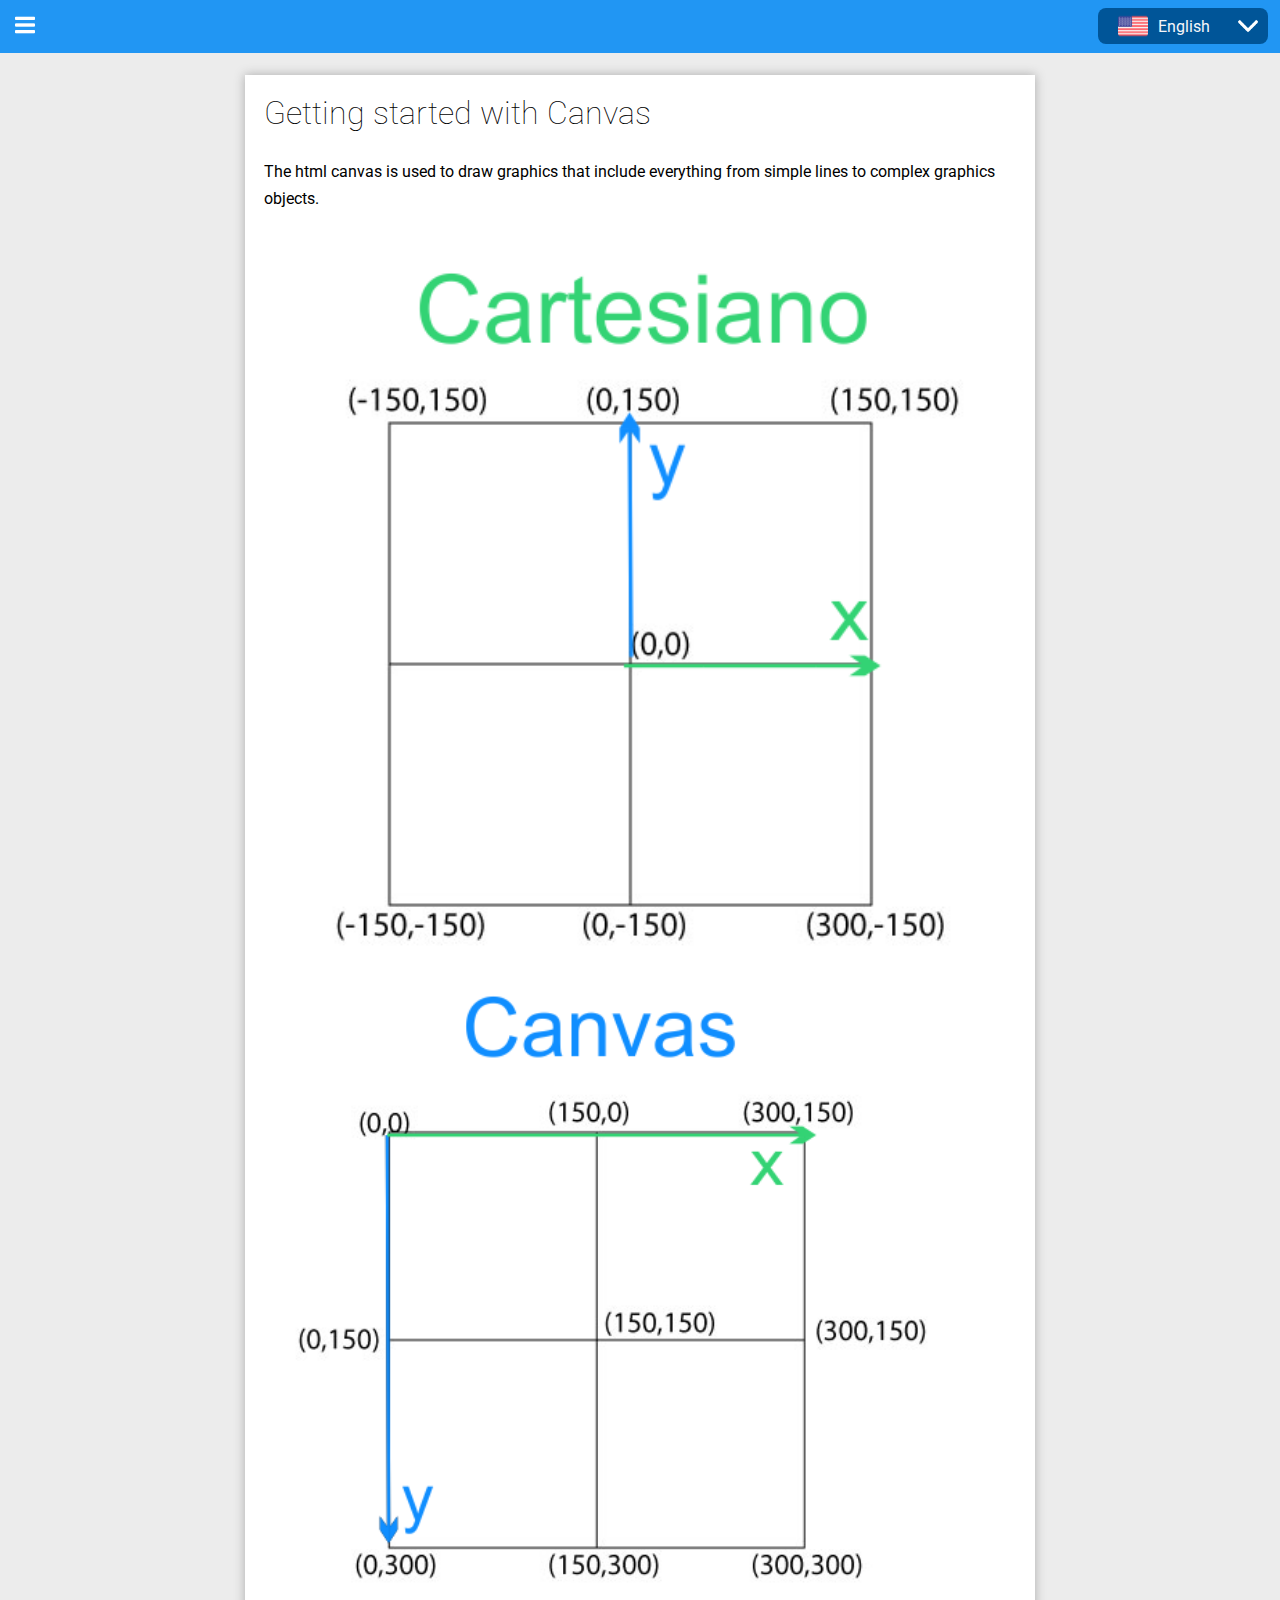
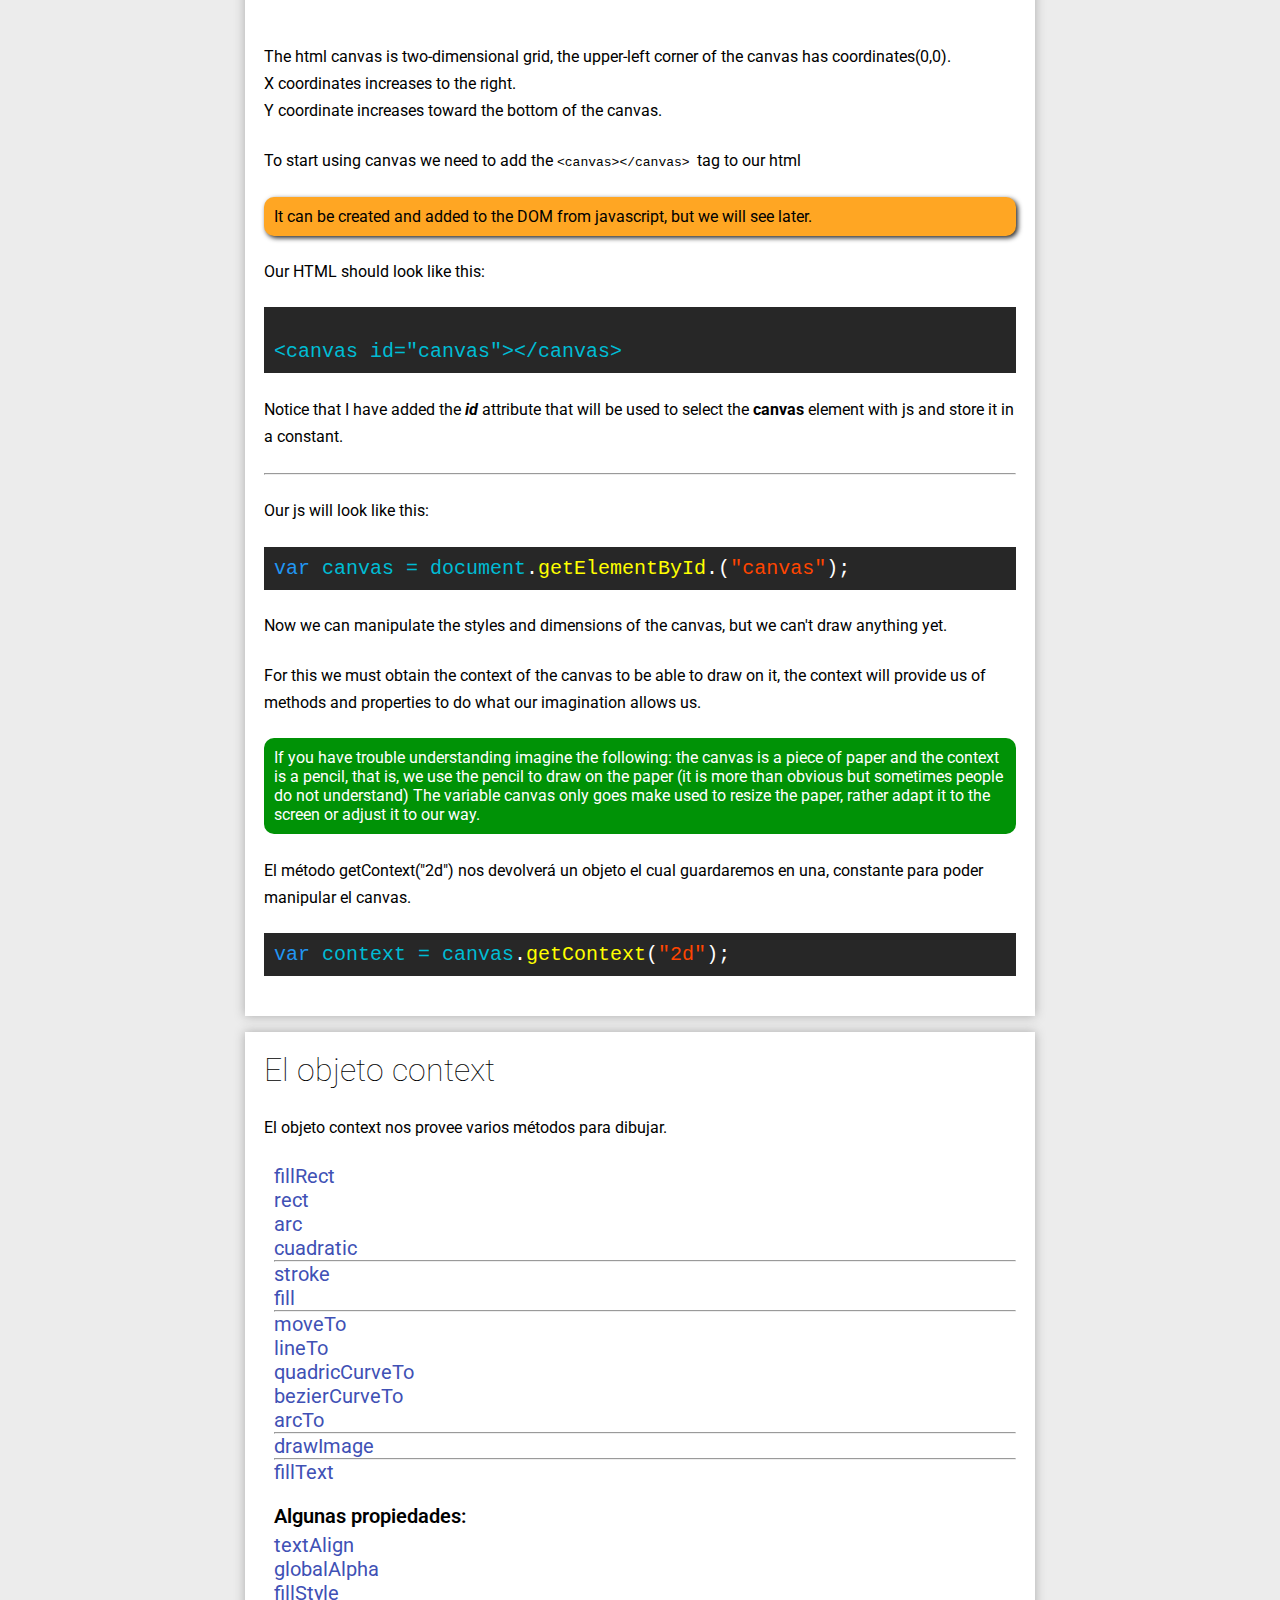
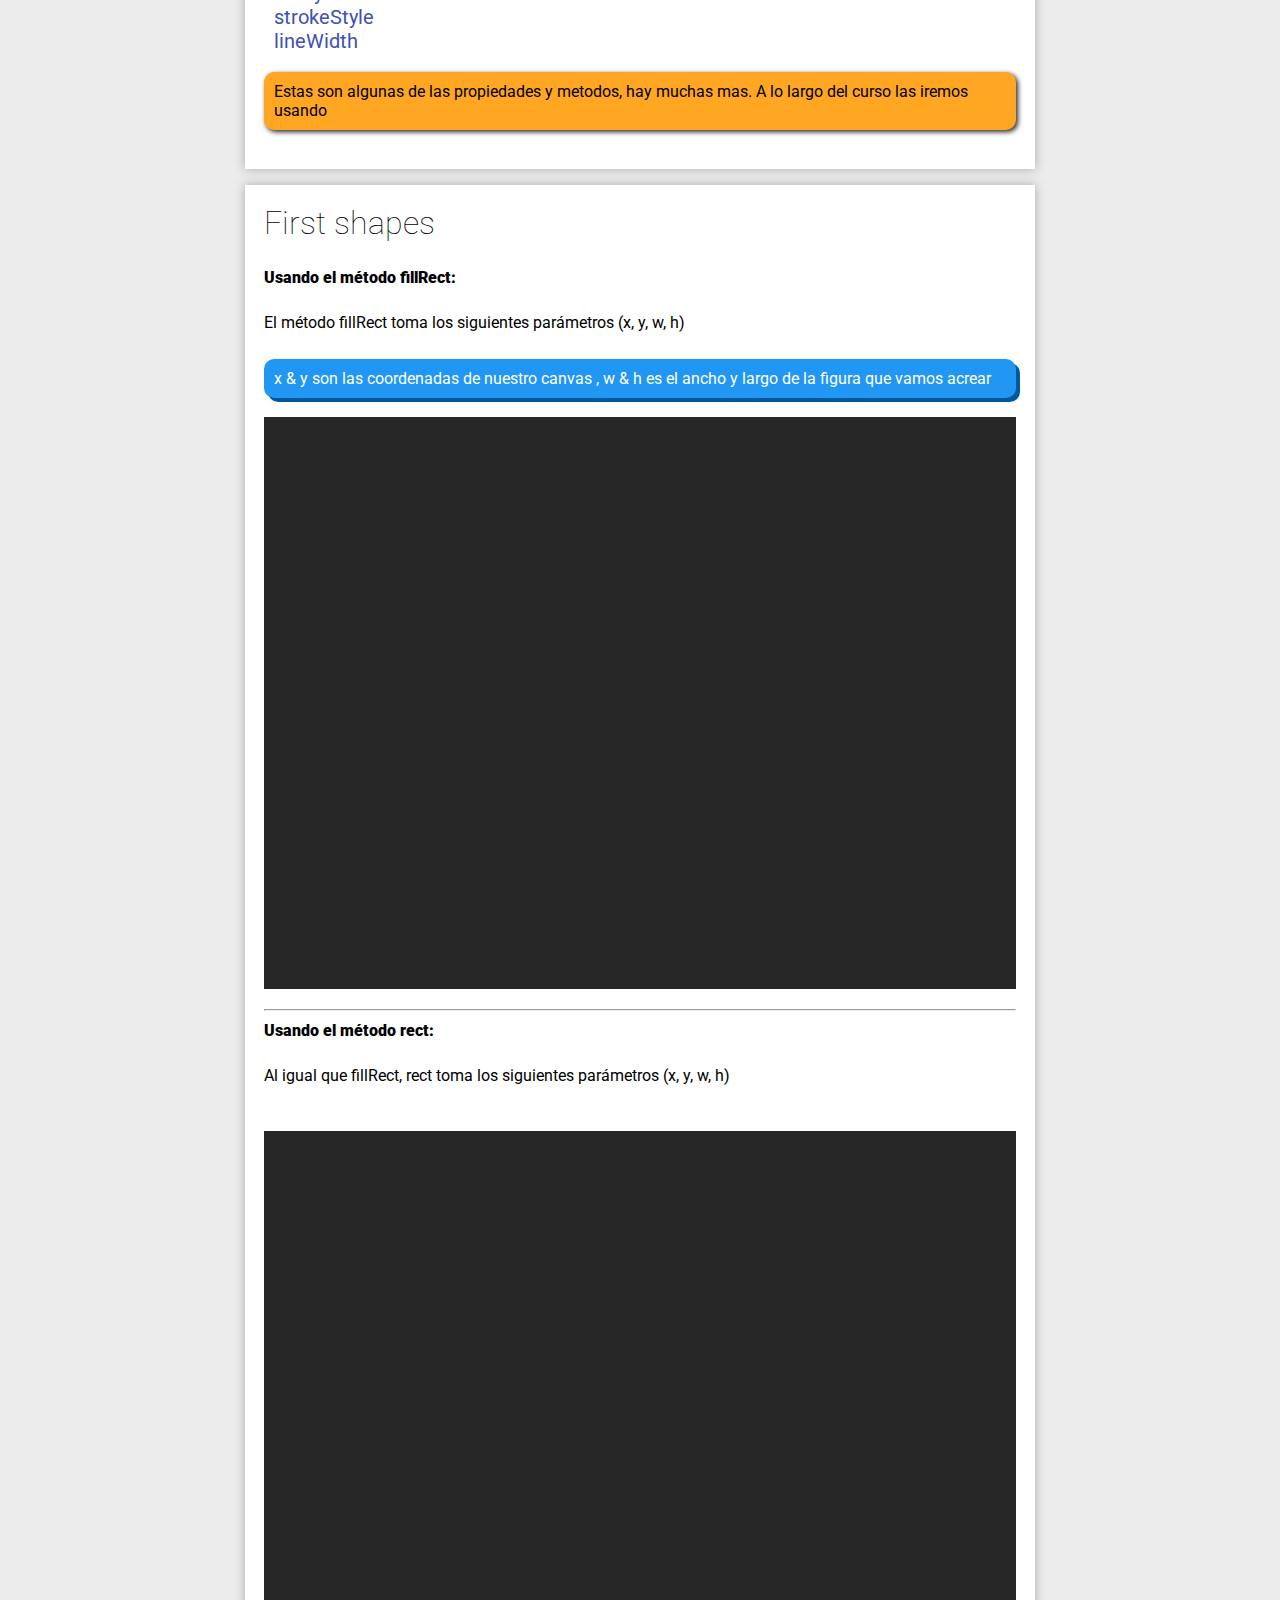
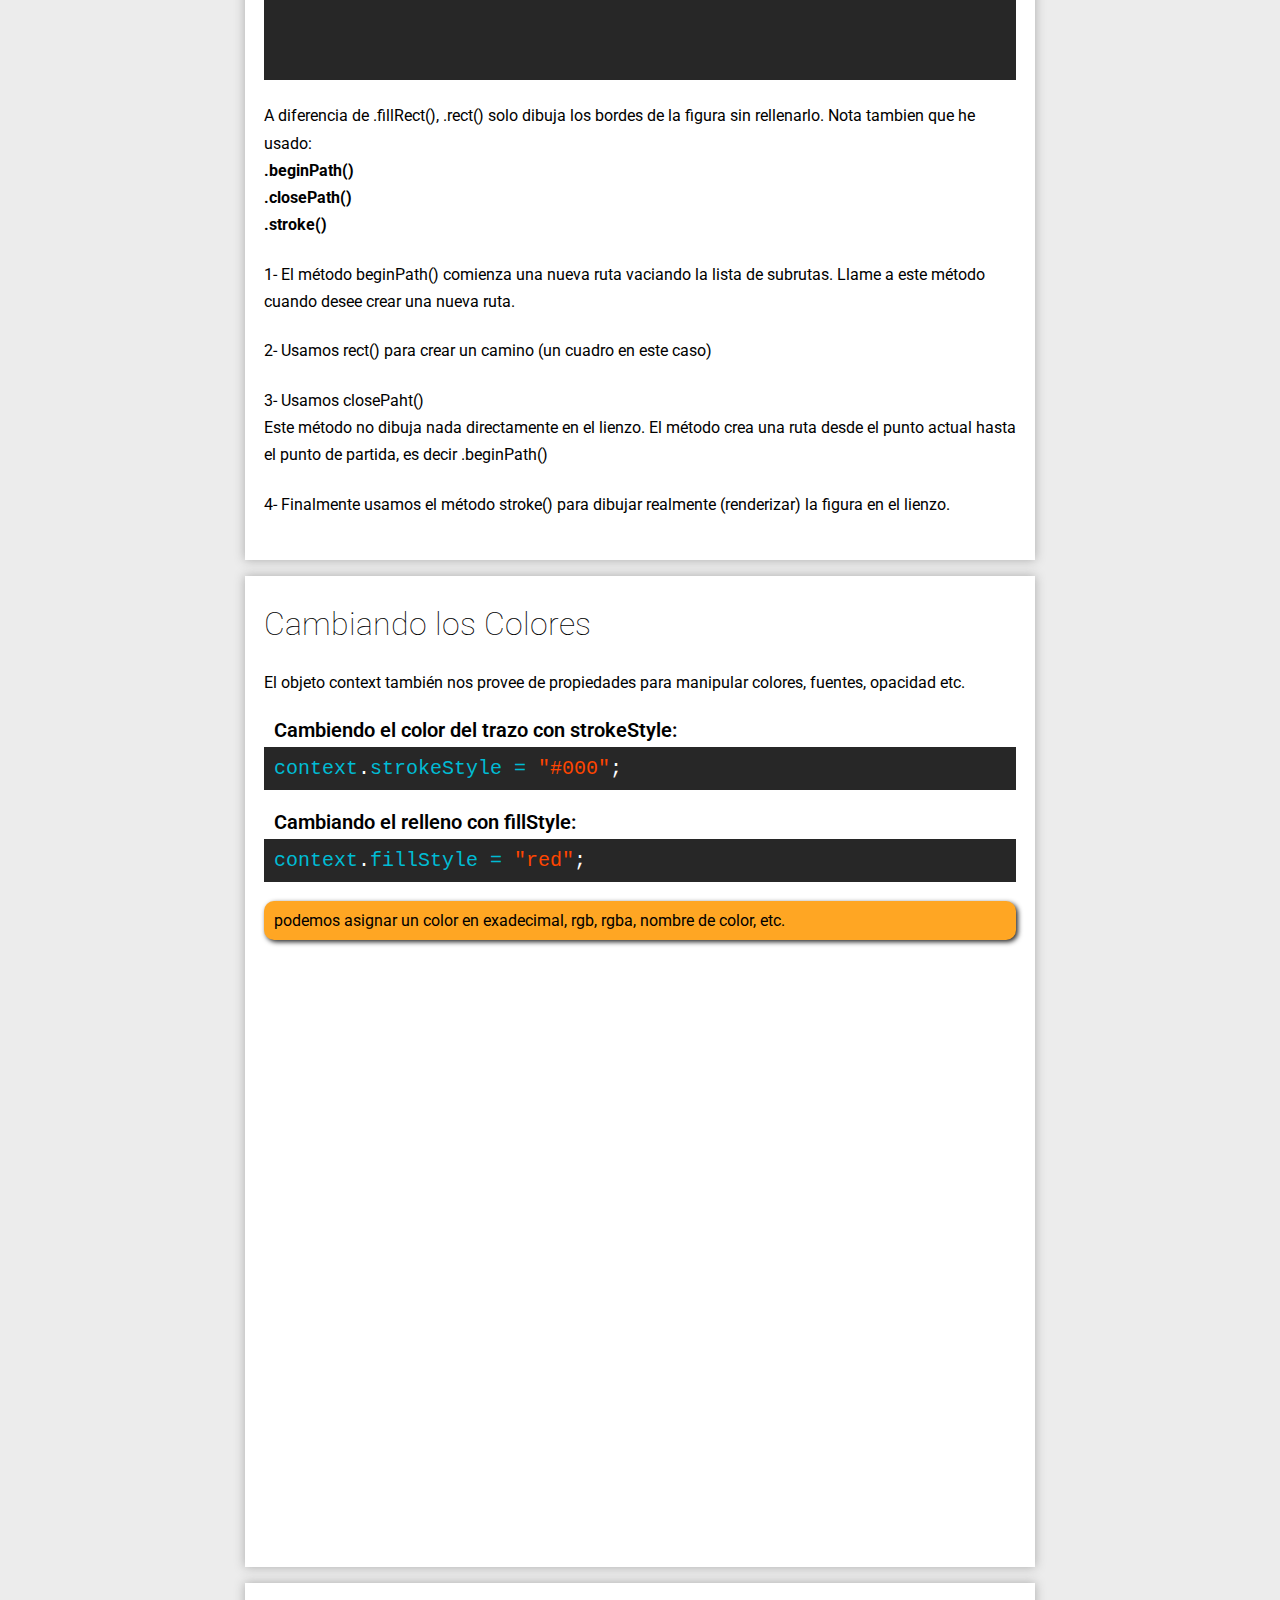
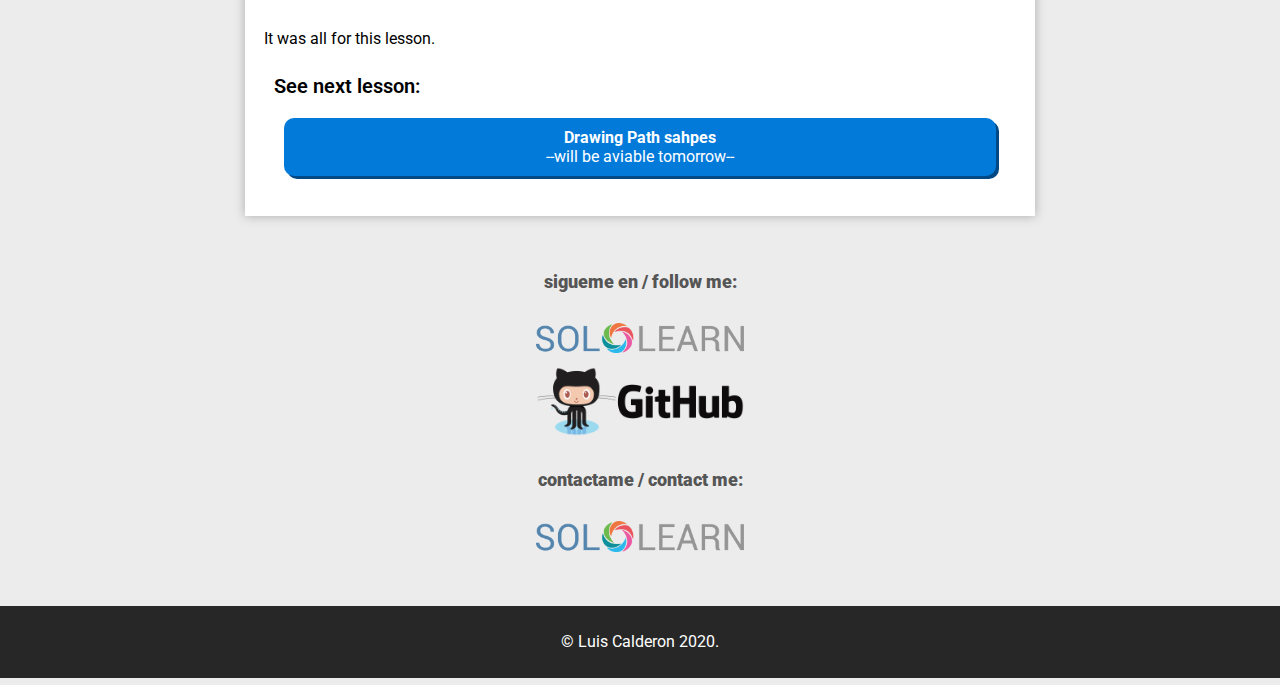
==== part 1/index.html @ 5dcd9227 "first commit" ====
<!DOCTYPE html>
<html lang="en">

<head>
    <meta charset="UTF-8">
    <meta name="viewport" content="width=device-width, initial-scale=1.0">
    <title>tutorial 0 part 1</title>
    <link rel="stylesheet" href="index.css">
    <link rel="stylesheet" href="https://fonts.googleapis.com/css2?family=Roboto&display=swap">
    <script src="EventEmitter.js"></script>
    <script src="dom.js"></script>
    <script src="Select.js"></script>
</head>

<body>
    <header>
        <div class="inner_header">
            <div class="menu" id="open-sideMenu">
                <img class="icon" src="img/menu.png" alt="menu">

            </div>

            <div id="selectLanguage"></div>
        </div>
    </header>

    <div class="overlay" id="sideMenu-overlay">
        <div class="sideMenu" id="sideMenu">
            <div class="author">
                <img class="avatar" src="https://api.sololearn.com/Uploads/Avatars/9374228.jpg">
                <div class="name">Luis Calderon</div>
            </div>
            <img src="img/blur.svg">
            <div class="menu-content">
                <h1>Canvas Course</h1>
                <p class="chapter">Chapter 1</p>
                <nav>
                    <ol class="tutorial-list">
                        <li data-id="tutorial-1"> About course </li>
                        <li data-id="tutorial-1x1"> Getting started with HTML5 Canvas </li>

                        <!-- <li>Drawing Path Shapes </li>

                        <li> Adding the Html5 Canvas Element from js</li>

                        <li> Canvas size and resolution </li>

                        <li>Drawing images </li>

                        <li>First animation </li>-->
                    </ol>
                </nav>
                <!-- <p class="chapter">Chapter 2</p>
                <nav>
                    <ol class="tutorial-list">
                        <li>Transformations</li>
                        <li data-id="tutorial-2x1">Moving elements on canvas</li>
                        <li>Basic animations</li>

                        <li> Detecting mouse position on the canvas </li>
                    </ol>
                </nav>-->
            </div>
        </div>
    </div>



    <main id="tutorial"></main>

    <footer>
        <footer>
            <article class="contact">
                <p>sigueme en / follow me:</p>
                <ul class="grid">
                    <li>
                        <a href="https://www.sololearn.com/Profile/9374228">
                            <img class="contact-img" src="img/sololearn.png">
                        </a>
                    </li>
                    <li>
                        <a href="https://github.com/luis72353">
                            <img class="contact-img" src="img/github2.png">
                        </a>
                    </li>
                </ul>

                <p>contactame / contact me:</p>
                <ul class="grid">
                    <li>
                        <a href="https://www.sololearn.com/Profile/9374228">

                            <img class="contact-img" src="img/sololearn.png">
                        </a>
                    </li>
                </ul>
            </article>
            <article class="copyRight">
                <p>&copy; Luis Calderon 2020.</p>
            </article>

        </footer>
    </footer>

    <script src="index.js"></script>
</body>

</html>
---- part 1/index.css ----
* {
    padding: 0;
    margin: 0;
}

.icon {
    width: 20px;
    height: 20px;
}

.icon:hover {
    cursor: pointer;
    filter: invert(0.2);
}

body {
    font-family: 'roboto', sans-serif;
    background: #ececec;

}

header {
    background: #2196f3;
    color: #fff;
    position: fixed;
    top: 0;
    left: 0;
    width: 100%;
    padding: 0.1em;
}

main {
    max-width: 800px;
    margin: auto;
    margin-top: 75px;
}

.inner_header {
    padding: 5px;
    margin: 0.5em;
    display: flex;
    align-items: center;
    justify-content: space-between;
}

section {
    margin: 1em 0.3em;
    padding: 1.2em;
    background: #fff;
    box-shadow: 0 0 10px #aaa;
}

article {
    margin: 10px 0 20px 0;
}

article>p {
    margin: 1.4em 0;
    line-height: 1.7
}

article>ol {
    margin-left: 2em;
    color: #2196f3;
}

article>ol>li {
    margin: 0.4em 0;
    font-size: 1.2em;

}

h3,
h5 {
    margin: 0 0 0.8em 0;
    font-size: 2em;
    font-weight: 100;
}

h5 {
    font-size: 1em;
    font-weight: 900;
}


.javascript-img {
    width: 100%;
}

.green {
    color: #23a028;
}

.warn {
    background: #ffa623;
    padding: 10px;
    border-radius: 10px;
    box-shadow: 2px 2px 5px #272727;
}

.explain {
    padding: 10px;
    background: #2196f3;
    color: #fff;
    border-radius: 10px;
    box-shadow: 4px 4px 0 #00599e;
}

.contact-img {
    width: 100%;
}

.contact>ul>li {
    list-style: none;
    display: block;
}

.contact>p {
    font-size: 18px;
    font-weight: 900;
    color: #555;
}

footer {

    display: flex;
    align-items: center;
    justify-content: center;
    flex-direction: column;
    text-align: center;
    width: 100%;

}



.grid {
    display: grid;
    grid-template-columns: repeat(auto-fit, minmax(8em, 13em));
    align-items: center;
    grid-gap: 10px;
    justify-content: center;
}

.copyRight {
    background: #272727;
    color: #fff;
    width: 100%;
    margin-top: 30px;
    margin-bottom: 0;
}

.button {
    background: #027ada;
    box-shadow: 3px 3px 0 #004984;
    padding: 10px;
    border-radius: 10px;
    margin: 20px;
    text-align: center;
    color: #fff;
}



/*selectBox*/
.select {
    padding: 32px;
}

.select-box {
    display: flex;

    width: 170px;
    flex-direction: column;

    position: absolute;
    top: 8px;
    right: 15px;

}

.select-box .options-select {
    background: #2f3640;
    color: #f5f6fa;
    max-height: 0;
    width: 100%;
    opacity: 0;
    transition: all 0.4s;
    border-radius: 8px;
    overflow: hidden;

    order: 1;
}

.selected {
    background: #005598;
    border-radius: 8px;
    margin-bottom: 8px;
    color: #f5f6fa;
    position: relative;

    order: 0;


    background-image: url("img/arrow-down.png");
    background-size: 20px;
    background-repeat: no-repeat;
    background-position: 140px center;
}

.selected>label,
.option>label {
    display: flex;
    align-items: center;
}


.select-box .options-select.active {
    max-height: 240px;
    opacity: 1;
    overflow-y: scroll;
}

.select-box .options-select.active+.selected::after {
    transform: rotateX(180deg);
    top: -6px;
}

.select-box .options-select::-webkit-scrollbar {
    width: 8px;
    background: #0d141f;
    border-radius: 0 8px 8px 0;
}

.select-box .options-select::-webkit-scrollbar-thumb {
    background: #525861;
    border-radius: 0 8px 8px 0;
}

.select-box .option,
.selected {
    padding: 3px 20px;
    cursor: pointer;

}

.select-box .option:hover {
    background: #414b57;
}

.select-box label {
    cursor: pointer;
}

.select-box .option .radio {
    display: none;
}

.flag {
    width: 30px;
    height: 30px;
    margin-right: 10px;
}



/*side navigation*/

.sideMenu {
    box-shadow: 2px 0 8px #000, 5px 0 17px #000;
    width: 0;
    max-width: 300px;
    background: #f2f1ff;
    height: 100%;
    position: fixed;
    top: 0;
    left: 0;
    overflow: scroll;
}

.sideMenu.active {
    width: 100%;
}

.avatar {
    width: 7.5em;
    height: 7.5em;
    border-radius: 50%;
}

.author {
    display: flex;
    align-items: center;
    flex-direction: column;
    margin: 30px;
}

.author>.name {
    margin-top: 10px;
}

.menu-content {
    background: linear-gradient(9deg, #673ab7, #4057c9);
    margin-top: -39px;
}

nav {
    color: #fff;
}

.overlay {
    position: fixed;
    top: 0;
    left: 0;
    width: 0;
    height: 100%;
    background: rgba(0, 0, 0, 0.5);
}

.overlay.active {
    width: 100%;
}

nav>ol {
    padding-left: 20px;
}

nav>ol>li {
    padding: 5px;
    border-left: 3px solid #FFEB3B;
    list-style: none;
    letter-spacing: 2px;
    margin-top: 30px;
    border-bottom: 1px solid #ececec;
    text-align: left;
}

.chapter {
    margin-top: 20px;
    padding: 5px;
    background: rgba(0, 0, 0, 0.5);
}

.menu-content {
    padding-top: 40px;
    text-align: center;
    height: 100%;
    color: #fff;
}

.help {
    padding: 10px;
    background: #009206;
    border-radius: 10px;
    color: #fff;
}

.list-blue {
    padding-left: 10px;
    color: #3F51B5;
    font-size: 20px;
}

.list-blue>li {
    list-style: none;
}



/*code*/
.code {
    background: #272727;
    color: #00bcd4;
    padding: 10px;
    font-family: monospace;
    font-size: 20px;
    white-space: pre-line;
}

.label {
    color: #0681e2;
}

.sub-title {
    margin: 20px 0 5px 10px;
    font-size: 20px;
    font-weight: 600;
}

.method {
    color: yellow;
}

.string {
    color: orangered;
}

.white {
    color: #fff;
}

.word-reserved {
    color: #2196f3;
}

.comment {
    color: gray;
}
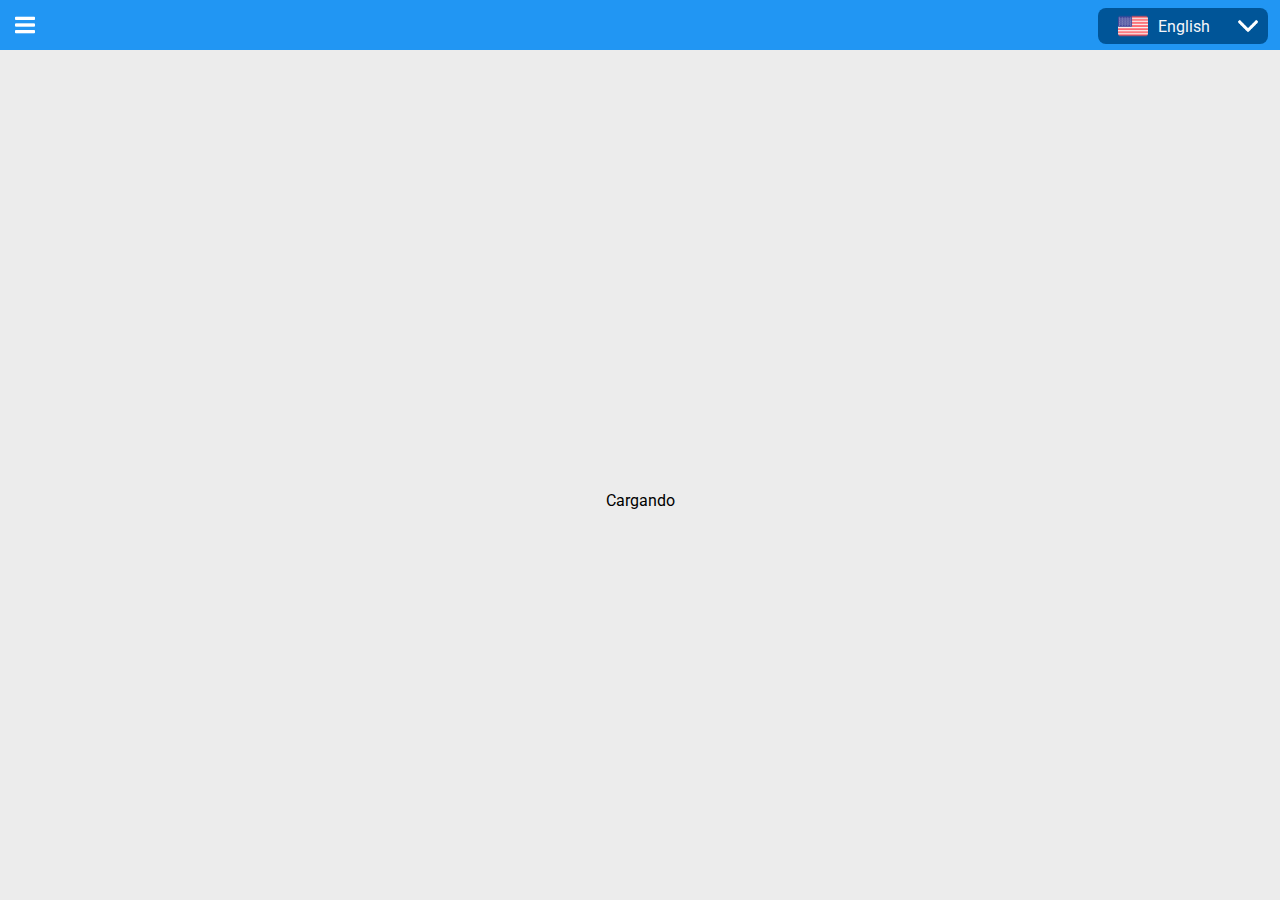
==== commit accd27b0: "some bugs fixed" ====
--- a/part 1/index.html
+++ b/part 1/index.html
@@ -30,14 +30,14 @@
                 <img class="avatar" src="https://api.sololearn.com/Uploads/Avatars/9374228.jpg">
                 <div class="name">Luis Calderon</div>
             </div>
-            <img src="img/blur.svg">
+            <img src="https://luis72353.github.io/blog/part%201/img/blur.svg">
             <div class="menu-content">
                 <h1>Canvas Course</h1>
                 <p class="chapter">Chapter 1</p>
                 <nav>
                     <ol class="tutorial-list">
-                        <li data-id="tutorial-1"> About course </li>
-                        <li data-id="tutorial-1x1"> Getting started with HTML5 Canvas </li>
+                        <li data-id="lesson-1"> About course </li>
+                        <li data-id="lesson-1x1"> Getting started with HTML5 Canvas </li>
 
                         <!-- <li>Drawing Path Shapes </li>
 
@@ -66,7 +66,101 @@
 
 
 
-    <main id="tutorial"></main>
+    <main>
+        <div class="loader" id="loader">
+            <div class="bars">
+                <span></span>
+                <span></span>
+                <span></span>
+                <span></span>
+                <span></span>
+                <span></span>
+                <span></span>
+                <span></span>
+            </div>
+            <div>Cargando</div>
+        </div>
+
+        <style>
+            .loader {
+                position: fixed;
+                top: 50px;
+                left: 0;
+                width: 100%;
+                height: 100%;
+                background: #ececec;
+                flex-direction: column;
+                transition: 0.5s;
+                opacity: 0;
+
+            }
+
+            .loader.active {
+                opacity: 1;
+            }
+
+            .bars,
+            .loader {
+                display: flex;
+                align-items: center;
+                justify-content: center;
+            }
+
+            .bars>span {
+                display: inline-block;
+                background-color: #2980b9;
+                width: 5px;
+                height: 0;
+                margin: 0 2px;
+                border-radius: 10px;
+                animation: bounce 0.5s infinite alternate;
+
+            }
+
+            .bars>span:first-child {
+                animation-delay: 0.4s;
+            }
+
+            .bars>span:nth-child(2) {
+                animation-delay: 0.4s;
+            }
+
+            .bars>span:nth-child(3) {
+                animation-delay: 0.6s;
+            }
+
+            .bars>span:nth-child(4) {
+                animation-delay: 0.8s;
+            }
+
+            .bars>span:nth-child(5) {
+                animation-delay: 1s;
+            }
+
+            .bars>span:nth-child(2) {
+                animation-delay: 1.2s;
+            }
+
+            .bars>span:nth-child(6) {
+                animation-delay: 1.4s;
+            }
+
+            .bars>span:nth-child(7) {
+                animation-delay: 1.6s;
+            }
+
+            .bars>span:nth-child(8) {
+                animation-delay: 1.8s;
+            }
+
+            @keyframes bounce {
+                to {
+                    height: 40px;
+                }
+            }
+        </style>
+        <div id="tutorial"></div>
+    </main>
 
     <footer>
         <footer>
@@ -80,7 +174,7 @@
                     </li>
                     <li>
                         <a href="https://github.com/luis72353">
-                            <img class="contact-img" src="img/github2.png">
+                            <img class="contact-img" src="https://luis72353.github.io/blog/part%201/img/github2.png">
                         </a>
                     </li>
                 </ul>
@@ -90,7 +184,7 @@
                     <li>
                         <a href="https://www.sololearn.com/Profile/9374228">
 
-                            <img class="contact-img" src="img/sololearn.png">
+                            <img class="contact-img" src="https://luis72353.github.io/blog/part%201/img/sololearn.png">
                         </a>
                     </li>
                 </ul>
--- a/part 1/index.css
+++ b/part 1/index.css
@@ -276,6 +276,7 @@
     top: 0;
     left: 0;
     overflow: scroll;
+    transition: 0.5s;
 }
 
 .sideMenu.active {
@@ -315,6 +316,7 @@
     width: 0;
     height: 100%;
     background: rgba(0, 0, 0, 0.5);
+    z-index: 99;
 }
 
 .overlay.active {
@@ -333,6 +335,7 @@
     margin-top: 30px;
     border-bottom: 1px solid #ececec;
     text-align: left;
+    cursor: pointer;
 }
 
 .chapter {
